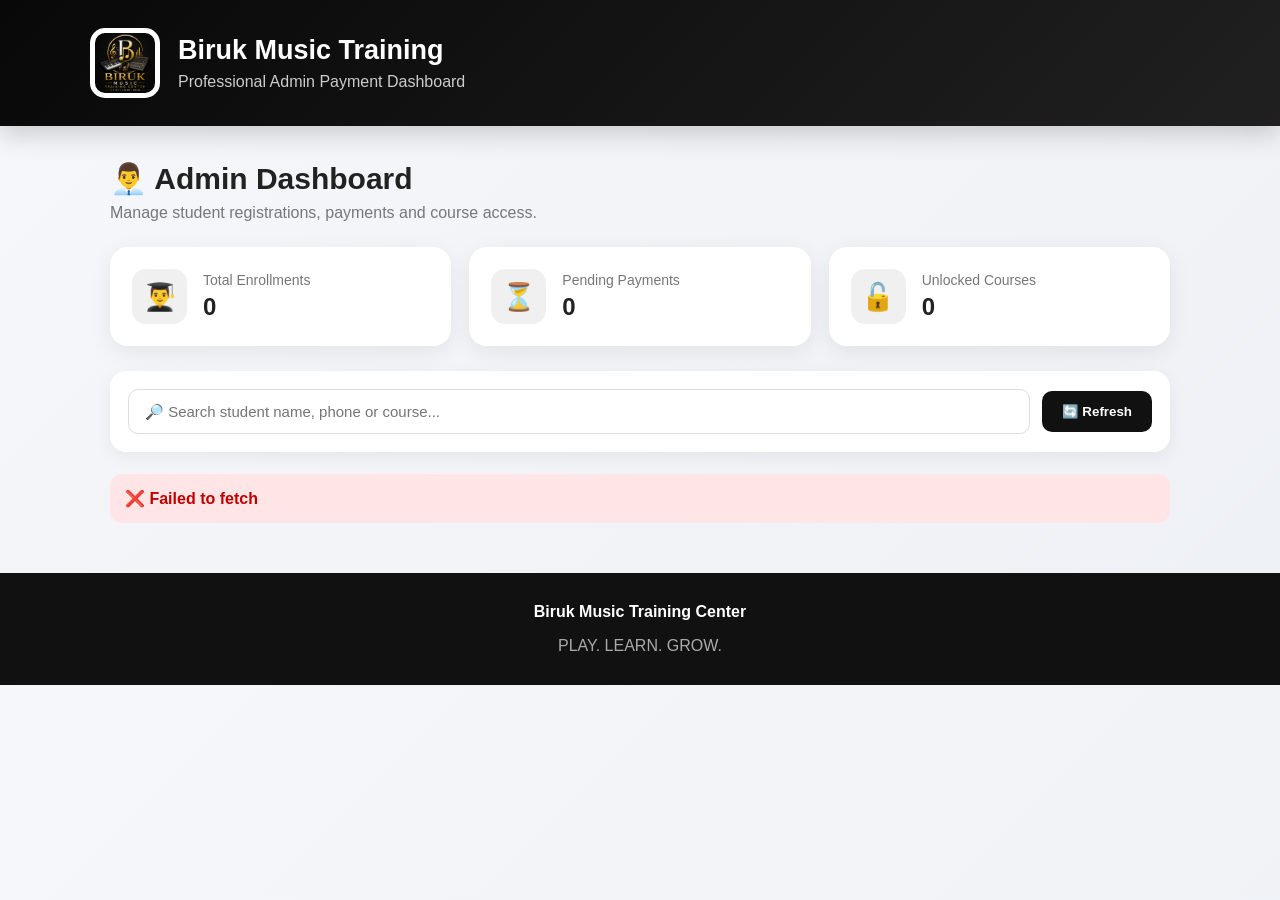
==== admin.html @ dd2a85e1 "Add files via upload" ====
<!DOCTYPE html>
<html lang="en">

<head>

<meta charset="UTF-8">

<meta name="viewport"
content="width=device-width, initial-scale=1.0">

<title>Biruk Music Training - Admin Dashboard</title>

<style>

/* =====================================================
   RESET
===================================================== */

* {
    box-sizing: border-box;
}

html {
    scroll-behavior: smooth;
}

body {
    margin: 0;
    font-family:
        Arial,
        Helvetica,
        sans-serif;
    background:
        linear-gradient(
            135deg,
            #f5f7fa,
            #eef1f5
        );
    color: #222;
}


/* =====================================================
   HEADER
===================================================== */

.header {

    background:
        linear-gradient(
            135deg,
            #080808,
            #202020
        );

    color: white;

    padding: 28px 20px;

    box-shadow:
        0 8px 25px
        rgba(0,0,0,0.18);

}

.header-content {

    max-width: 1100px;

    margin: auto;

    display: flex;

    align-items: center;

    gap: 18px;

}

.logo {

    width: 70px;

    height: 70px;

    object-fit: contain;

    border-radius: 15px;

    background: white;

    padding: 5px;

}

.header-text h1 {

    margin: 0;

    font-size: 27px;

}

.header-text p {

    margin: 7px 0 0;

    color: #ccc;

}


/* =====================================================
   MAIN
===================================================== */

.container {

    max-width: 1100px;

    margin: 35px auto;

    padding:
        0 20px;

}


/* =====================================================
   TITLE
===================================================== */

.page-title {

    margin-bottom: 25px;

}

.page-title h2 {

    margin: 0;

    font-size: 30px;

}

.page-title p {

    margin-top: 8px;

    color: #777;

}


/* =====================================================
   DASHBOARD STATS
===================================================== */

.stats {

    display: grid;

    grid-template-columns:
        repeat(3, 1fr);

    gap: 18px;

    margin-bottom: 25px;

}

.stat-card {

    background: white;

    padding: 22px;

    border-radius: 18px;

    box-shadow:
        0 6px 22px
        rgba(0,0,0,0.07);

    display: flex;

    align-items: center;

    gap: 16px;

    transition:
        transform .25s ease,
        box-shadow .25s ease;

}

.stat-card:hover {

    transform:
        translateY(-4px);

    box-shadow:
        0 12px 28px
        rgba(0,0,0,0.11);

}

.stat-icon {

    width: 55px;

    height: 55px;

    display: flex;

    align-items: center;

    justify-content: center;

    border-radius: 14px;

    font-size: 27px;

    background: #f0f0f0;

}

.stat-info span {

    display: block;

    color: #777;

    font-size: 14px;

    margin-bottom: 5px;

}

.stat-info strong {

    font-size: 24px;

}


/* =====================================================
   TOOLBAR
===================================================== */

.toolbar {

    background: white;

    padding: 18px;

    border-radius: 16px;

    margin-bottom: 22px;

    display: flex;

    gap: 12px;

    justify-content:
        space-between;

    align-items: center;

    flex-wrap: wrap;

    box-shadow:
        0 5px 18px
        rgba(0,0,0,0.06);

}

.search-box {

    flex: 1;

    min-width: 220px;

}

.search-box input {

    width: 100%;

    padding: 13px 16px;

    border: 1px solid #ddd;

    border-radius: 10px;

    font-size: 15px;

    outline: none;

}

.search-box input:focus {

    border-color: #111;

}

.refresh-button {

    border: none;

    padding: 13px 20px;

    border-radius: 10px;

    background: #111;

    color: white;

    font-weight: bold;

    cursor: pointer;

    transition: .2s;

}

.refresh-button:hover {

    background: #333;

    transform:
        translateY(-1px);

}


/* =====================================================
   MESSAGE
===================================================== */

#message {

    margin-bottom: 20px;

}

.success {

    background: #e5f8eb;

    color: #147a32;

    padding: 15px;

    border-radius: 12px;

    font-weight: bold;

}

.error {

    background: #ffe5e5;

    color: #c00000;

    padding: 15px;

    border-radius: 12px;

    font-weight: bold;

}

.info {

    background: #e8f1ff;

    color: #174ea6;

    padding: 15px;

    border-radius: 12px;

    font-weight: bold;

}


/* =====================================================
   LOADING
===================================================== */

.loading {

    background: white;

    padding: 50px 20px;

    border-radius: 18px;

    text-align: center;

    color: #777;

    font-size: 17px;

}


/* =====================================================
   STUDENT CARD
===================================================== */

.card {

    background: white;

    border-radius: 20px;

    padding: 25px;

    margin-bottom: 20px;

    box-shadow:
        0 7px 25px
        rgba(0,0,0,0.07);

    border:
        1px solid #eee;

    animation:
        fadeIn .4s ease;

}

@keyframes fadeIn {

    from {

        opacity: 0;

        transform:
            translateY(10px);

    }

    to {

        opacity: 1;

        transform:
            translateY(0);

    }

}


/* =====================================================
   STUDENT HEADER
===================================================== */

.student-header {

    display: flex;

    align-items: center;

    justify-content:
        space-between;

    gap: 15px;

    margin-bottom: 20px;

    padding-bottom: 17px;

    border-bottom:
        1px solid #eee;

}

.student-profile {

    display: flex;

    align-items: center;

    gap: 13px;

}

.student-avatar {

    width: 52px;

    height: 52px;

    border-radius: 50%;

    display: flex;

    align-items: center;

    justify-content: center;

    background: #111;

    color: white;

    font-size: 23px;

}

.student-name {

    font-size: 20px;

    font-weight: bold;

}


/* =====================================================
   INFORMATION GRID
===================================================== */

.info-grid {

    display: grid;

    grid-template-columns:
        repeat(2, 1fr);

    gap: 12px;

}

.info-item {

    background: #f8f9fa;

    padding: 14px;

    border-radius: 11px;

}

.info-item span {

    display: block;

    color: #777;

    font-size: 13px;

    margin-bottom: 5px;

}

.info-item strong {

    font-size: 15px;

}


/* =====================================================
   STATUS
===================================================== */

.status-row {

    display: flex;

    gap: 12px;

    flex-wrap: wrap;

    margin-top: 18px;

}

.badge {

    display: inline-flex;

    align-items: center;

    gap: 6px;

    padding: 8px 12px;

    border-radius: 30px;

    font-size: 13px;

    font-weight: bold;

}

.badge.pending {

    background: #fff1d8;

    color: #c66b00;

}

.badge.paid {

    background: #e3f8e9;

    color: #147a32;

}

.badge.locked {

    background: #ffe5e5;

    color: #c00000;

}

.badge.unlocked {

    background: #e3f8e9;

    color: #147a32;

}


/* =====================================================
   CONFIRM BUTTON
===================================================== */

.confirm-button {

    width: 100%;

    margin-top: 20px;

    padding: 15px;

    border: none;

    border-radius: 11px;

    background:
        linear-gradient(
            135deg,
            #168a3a,
            #0f6c2d
        );

    color: white;

    font-size: 16px;

    font-weight: bold;

    cursor: pointer;

    transition: .2s;

}

.confirm-button:hover {

    transform:
        translateY(-2px);

    box-shadow:
        0 7px 18px
        rgba(22,138,58,.25);

}

.confirm-button:disabled {

    background: #999;

    cursor: not-allowed;

    transform: none;

    box-shadow: none;

}


/* =====================================================
   EMPTY
===================================================== */

.empty {

    background: white;

    padding: 55px 20px;

    text-align: center;

    border-radius: 18px;

    box-shadow:
        0 5px 18px
        rgba(0,0,0,0.06);

}

.empty-icon {

    font-size: 50px;

    margin-bottom: 12px;

}

.empty h3 {

    margin: 5px 0;

}

.empty p {

    color: #777;

}


/* =====================================================
   FOOTER
===================================================== */

.footer {

    text-align: center;

    padding: 30px 15px;

    margin-top: 50px;

    background: #111;

    color: white;

}

.footer p {

    color: #aaa;

    margin-bottom: 0;

}


/* =====================================================
   MOBILE
===================================================== */

@media (max-width: 750px) {

    .header {

        padding: 22px 15px;

    }

    .header-content {

        align-items: flex-start;

    }

    .logo {

        width: 58px;

        height: 58px;

    }

    .header-text h1 {

        font-size: 21px;

    }

    .header-text p {

        font-size: 13px;

    }

    .container {

        margin-top: 25px;

        padding:
            0 14px;

    }

    .page-title h2 {

        font-size: 24px;

    }

    .stats {

        grid-template-columns: 1fr;

    }

    .info-grid {

        grid-template-columns: 1fr;

    }

    .student-header {

        align-items: flex-start;

    }

}

</style>

</head>


<body>


<!-- =====================================================
     HEADER
===================================================== -->

<header class="header">

    <div class="header-content">

        <img
            src="logo.png"
            alt="Biruk Music Training Logo"
            class="logo"
        >

        <div class="header-text">

            <h1>
                Biruk Music Training
            </h1>

            <p>
                Professional Admin Payment Dashboard
            </p>

        </div>

    </div>

</header>


<!-- =====================================================
     MAIN
===================================================== -->

<main class="container">


    <div class="page-title">

        <h2>
            👨‍💼 Admin Dashboard
        </h2>

        <p>
            Manage student registrations,
            payments and course access.
        </p>

    </div>


    <!-- =================================================
         STATS
    ================================================== -->

    <section class="stats">

        <div class="stat-card">

            <div class="stat-icon">
                👨‍🎓
            </div>

            <div class="stat-info">

                <span>
                    Total Enrollments
                </span>

                <strong
                    id="totalCount">
                    0
                </strong>

            </div>

        </div>


        <div class="stat-card">

            <div class="stat-icon">
                ⏳
            </div>

            <div class="stat-info">

                <span>
                    Pending Payments
                </span>

                <strong
                    id="pendingCount">
                    0
                </strong>

            </div>

        </div>


        <div class="stat-card">

            <div class="stat-icon">
                🔓
            </div>

            <div class="stat-info">

                <span>
                    Unlocked Courses
                </span>

                <strong
                    id="unlockedCount">
                    0
                </strong>

            </div>

        </div>

    </section>


    <!-- =================================================
         TOOLBAR
    ================================================== -->

    <section class="toolbar">

        <div class="search-box">

            <input
                type="search"
                id="searchInput"
                placeholder="🔎 Search student name, phone or course..."
            >

        </div>


        <button
            class="refresh-button"
            id="refreshButton"
            type="button">

            🔄 Refresh

        </button>

    </section>


    <div id="message"></div>


    <!-- =================================================
         STUDENTS
    ================================================== -->

    <section
        id="studentsContainer">

        <div class="loading">

            Loading students... ⏳

        </div>

    </section>


</main>


<!-- =====================================================
     FOOTER
===================================================== -->

<footer class="footer">

    <strong>
        Biruk Music Training Center
    </strong>

    <p>
        PLAY. LEARN. GROW.
    </p>

</footer>


<script>

/* =====================================================
   SUPABASE CONFIGURATION
===================================================== */

const SUPABASE_URL =
"https://ronwmcvqsksvbmbkaqgb.supabase.co";

const SUPABASE_REST_URL =
SUPABASE_URL + "/rest/v1/";

const SUPABASE_PUBLISHABLE_KEY =
"sb_publishable_PWLxrjF2dDUKDrApUJM1dQ_e9BfxDqO";


/* =====================================================
   EDGE FUNCTION
===================================================== */

const CONFIRM_PAYMENT_URL =
SUPABASE_URL +
"/functions/v1/confirm-payment";


/* =====================================================
   ELEMENTS
===================================================== */

const studentsContainer =
document.getElementById(
    "studentsContainer"
);

const totalCount =
document.getElementById(
    "totalCount"
);

const pendingCount =
document.getElementById(
    "pendingCount"
);

const unlockedCount =
document.getElementById(
    "unlockedCount"
);

const message =
document.getElementById(
    "message"
);

const refreshButton =
document.getElementById(
    "refreshButton"
);

const searchInput =
document.getElementById(
    "searchInput"
);


/* =====================================================
   DATA
===================================================== */

let allEnrollmentData = [];


/* =====================================================
   HEADERS
===================================================== */

function getHeaders() {

    return {

        "apikey":
            SUPABASE_PUBLISHABLE_KEY,

        "Authorization":
            "Bearer " +
            SUPABASE_PUBLISHABLE_KEY,

        "Content-Type":
            "application/json",

        "Accept":
            "application/json"

    };

}


/* =====================================================
   ESCAPE HTML
===================================================== */

function escapeHTML(value) {

    return String(value ?? "")

        .replaceAll(
            "&",
            "&amp;"
        )

        .replaceAll(
            "<",
            "&lt;"
        )

        .replaceAll(
            ">",
            "&gt;"
        )

        .replaceAll(
            '"',
            "&quot;"
        )

        .replaceAll(
            "'",
            "&#039;"
        );

}


/* =====================================================
   MESSAGE
===================================================== */

function showMessage(
    type,
    text
) {

    message.innerHTML = `

        <div class="${type}">

            ${escapeHTML(text)}

        </div>

    `;

}


/* =====================================================
   LOAD STUDENTS
===================================================== */

async function loadStudents() {

    studentsContainer.innerHTML = `

        <div class="loading">

            Loading students... ⏳

        </div>

    `;

    message.innerHTML = "";


    try {

        /* =============================================
           ENROLLMENTS
        ============================================= */

        const enrollmentResponse =
            await fetch(

                SUPABASE_REST_URL +
                "enrollments?select=*",

                {

                    method: "GET",

                    headers:
                        getHeaders()

                }

            );


        if (!enrollmentResponse.ok) {

            throw new Error(
                await enrollmentResponse.text()
            );

        }


        const enrollments =
            await enrollmentResponse.json();


        /* =============================================
           STUDENTS
        ============================================= */

        const studentResponse =
            await fetch(

                SUPABASE_REST_URL +
                "students?select=*",

                {

                    method: "GET",

                    headers:
                        getHeaders()

                }

            );


        if (!studentResponse.ok) {

            throw new Error(
                await studentResponse.text()
            );

        }


        const students =
            await studentResponse.json();


        /* =============================================
           COURSES
        ============================================= */

        const courseResponse =
            await fetch(

                SUPABASE_REST_URL +
                "courses?select=*",

                {

                    method: "GET",

                    headers:
                        getHeaders()

                }

            );


        if (!courseResponse.ok) {

            throw new Error(
                await courseResponse.text()
            );

        }


        const courses =
            await courseResponse.json();


        /* =============================================
           COMBINE DATA
        ============================================= */

        allEnrollmentData =
            enrollments.map(
                enrollment => {

                    const student =
                        students.find(
                            item =>
                                String(item.id) ===
                                String(
                                    enrollment.student_id
                                )
                        );


                    const course =
                        courses.find(
                            item =>
                                String(item.id) ===
                                String(
                                    enrollment.course_id
                                )
                        );


                    return {

                        enrollment,

                        student,

                        course

                    };

                }
            );


        updateStats();

        renderStudents(
            allEnrollmentData
        );

    }


    catch(error) {

        console.error(
            "LOAD ERROR:",
            error
        );


        totalCount.textContent =
            "0";

        pendingCount.textContent =
            "0";

        unlockedCount.textContent =
            "0";


        studentsContainer.innerHTML = `

            <div class="error">

                ❌
                ${escapeHTML(
                    error.message ||
                    "Failed to load students."
                )}

            </div>

        `;

    }

}


/* =====================================================
   UPDATE STATS
===================================================== */

function updateStats() {

    const total =
        allEnrollmentData.length;


    const pending =
        allEnrollmentData.filter(
            item =>
                item.enrollment.payment_status !==
                "paid"
        ).length;


    const unlocked =
        allEnrollmentData.filter(
            item =>
                item.enrollment.course_access === true
        ).length;


    totalCount.textContent =
        total;


    pendingCount.textContent =
        pending;


    unlockedCount.textContent =
        unlocked;

}


/* =====================================================
   RENDER STUDENTS
===================================================== */

function renderStudents(
    data
) {

    if (
        !data ||
        data.length === 0
    ) {

        studentsContainer.innerHTML = `

            <div class="empty">

                <div class="empty-icon">
                    📭
                </div>

                <h3>
                    No Students Found
                </h3>

                <p>
                    There are no enrollments
                    to display.
                </p>

            </div>

        `;

        return;

    }


    studentsContainer.innerHTML = "";


    data.forEach(
        item => {

            const enrollment =
                item.enrollment;

            const student =
                item.student;

            const course =
                item.course;


            const studentName =
                student?.full_name ||
                "Unknown Student";


            const phone =
                student?.phone ||
                "-";


            const email =
                student?.email ||
                "-";


            const courseName =
                course?.name ||
                "Unknown Course";


            const price =
                Number(
                    course?.price || 0
                );


            const status =
                enrollment.payment_status ||
                "pending";


            const access =
                enrollment.course_access === true;


            const card =
                document.createElement(
                    "article"
                );


            card.className =
                "card";


            card.dataset.search =
                (

                    studentName +
                    " " +
                    phone +
                    " " +
                    email +
                    " " +
                    courseName

                ).toLowerCase();


            card.innerHTML = `

                <div class="student-header">

                    <div class="student-profile">

                        <div class="student-avatar">

                            👤

                        </div>

                        <div>

                            <div class="student-name">

                                ${escapeHTML(
                                    studentName
                                )}

                            </div>

                            <small>
                                Student Registration
                            </small>

                        </div>

                    </div>

                </div>


                <div class="info-grid">


                    <div class="info-item">

                        <span>
                            📱 Phone
                        </span>

                        <strong>
                            ${escapeHTML(
                                phone
                            )}
                        </strong>

                    </div>


                    <div class="info-item">

                        <span>
                            📧 Email
                        </span>

                        <strong>
                            ${escapeHTML(
                                email
                            )}
                        </strong>

                    </div>


                    <div class="info-item">

                        <span>
                            🎓 Course
                        </span>

                        <strong>
                            ${escapeHTML(
                                courseName
                            )}
                        </strong>

                    </div>


                    <div class="info-item">

                        <span>
                            💰 Course Fee
                        </span>

                        <strong>
                            ${price.toLocaleString()}
                            ETB
                        </strong>

                    </div>


                    <div class="info-item">

                        <span>
                            🔑 Transaction Ref
                        </span>

                        <strong>
                            ${escapeHTML(
                                enrollment.tx_ref ||
                                "-"
                            )}
                        </strong>

                    </div>


                    <div class="info-item">

                        <span>
                            🆔 Enrollment ID
                        </span>

                        <strong>
                            ${escapeHTML(
                                enrollment.id ||
                                "-"
                            )}
                        </strong>

                    </div>

                </div>


                <div class="status-row">

                    <span class="badge ${
                        status === "paid"
                        ? "paid"
                        : "pending"
                    }">

                        ${
                            status === "paid"
                            ? "✅ PAID"
                            : "⏳ PAYMENT PENDING"
                        }

                    </span>


                    <span class="badge ${
                        access
                        ? "unlocked"
                        : "locked"
                    }">

                        ${
                            access
                            ? "🔓 COURSE UNLOCKED"
                            : "🔒 COURSE LOCKED"
                        }

                    </span>

                </div>

            `;


            /* =========================================
               CONFIRM BUTTON
            ========================================= */

            if (
                status !== "paid"
            ) {

                const button =
                    document.createElement(
                        "button"
                    );


                button.type =
                    "button";


                button.className =
                    "confirm-button";


                button.textContent =
                    "✅ CONFIRM PAYMENT";


                button.onclick =
                    function() {

                        confirmPayment(
                            enrollment.id,
                            button
                        );

                    };


                card.appendChild(
                    button
                );

            }


            else {

                const info =
                    document.createElement(
                        "div"
                    );


                info.className =
                    access
                    ? "success"
                    : "info";


                info.style.marginTop =
                    "20px";


                info.textContent =
                    access

                    ? "✅ Payment confirmed — Course access is unlocked."

                    : "⚠️ Payment is paid, but course access is still locked.";


                card.appendChild(
                    info
                );

            }


            studentsContainer.appendChild(
                card
            );

        }
    );

}


/* =====================================================
   CONFIRM PAYMENT
===================================================== */

async function confirmPayment(
    enrollmentId,
    button
) {

    const confirmed =
        window.confirm(
            "Kaffaltii kana mirkaneessuu barbaaddaa?"
        );


    if (!confirmed) {

        return;

    }


    button.disabled =
        true;


    button.textContent =
        "Confirming... ⏳";


    try {

        const response =
            await fetch(

                CONFIRM_PAYMENT_URL,

                {

                    method: "POST",

                    headers: {

                        "Content-Type":
                            "application/json",

                        "apikey":
                            SUPABASE_PUBLISHABLE_KEY,

                        "Authorization":
                            "Bearer " +
                            SUPABASE_PUBLISHABLE_KEY

                    },

                    body:
                        JSON.stringify({

                            enrollment_id:
                                enrollmentId

                        })

                }

            );


        const text =
            await response.text();


        let result = {};


        try {

            result =
                text
                ? JSON.parse(text)
                : {};

        }

        catch {

            result = {

                success: false,

                error:
                    text ||
                    "Invalid server response."

            };

        }


        if (!response.ok) {

            throw new Error(

                result.error ||
                result.message ||
                `Server returned HTTP ${response.status}`

            );

        }


        if (
            result.success !== true
        ) {

            throw new Error(

                result.error ||
                "Payment confirmation failed."

            );

        }


        showMessage(

            "success",

            "✅ Payment confirmed successfully. Course unlocked."

        );


        await loadStudents();

    }


    catch(error) {

        console.error(
            "CONFIRM PAYMENT ERROR:",
            error
        );


        showMessage(

            "error",

            "❌ " +
            (
                error.message ||
                "Payment confirmation failed."
            )

        );


        button.disabled =
            false;


        button.textContent =
            "✅ CONFIRM PAYMENT";

    }

}


/* =====================================================
   SEARCH
===================================================== */

searchInput.addEventListener(
    "input",
    function() {

        const query =
            this.value
            .trim()
            .toLowerCase();


        if (!query) {

            renderStudents(
                allEnrollmentData
            );

            return;

        }


        const filtered =
            allEnrollmentData.filter(
                item => {

                    const student =
                        item.student;

                    const course =
                        item.course;

                    const enrollment =
                        item.enrollment;


                    const text = (

                        student?.full_name +
                        " " +
                        student?.phone +
                        " " +
                        student?.email +
                        " " +
                        course?.name +
                        " " +
                        enrollment?.tx_ref

                    ).toLowerCase();


                    return text.includes(
                        query
                    );

                }
            );


        renderStudents(
            filtered
        );

    }
);


/* =====================================================
   REFRESH
===================================================== */

refreshButton.onclick =
    async function() {

        refreshButton.disabled =
            true;

        refreshButton.textContent =
            "Refreshing... ⏳";


        await loadStudents();


        refreshButton.disabled =
            false;

        refreshButton.textContent =
            "🔄 Refresh";

    };


/* =====================================================
   INITIAL LOAD
===================================================== */

loadStudents();

</script>


</body>

</html>
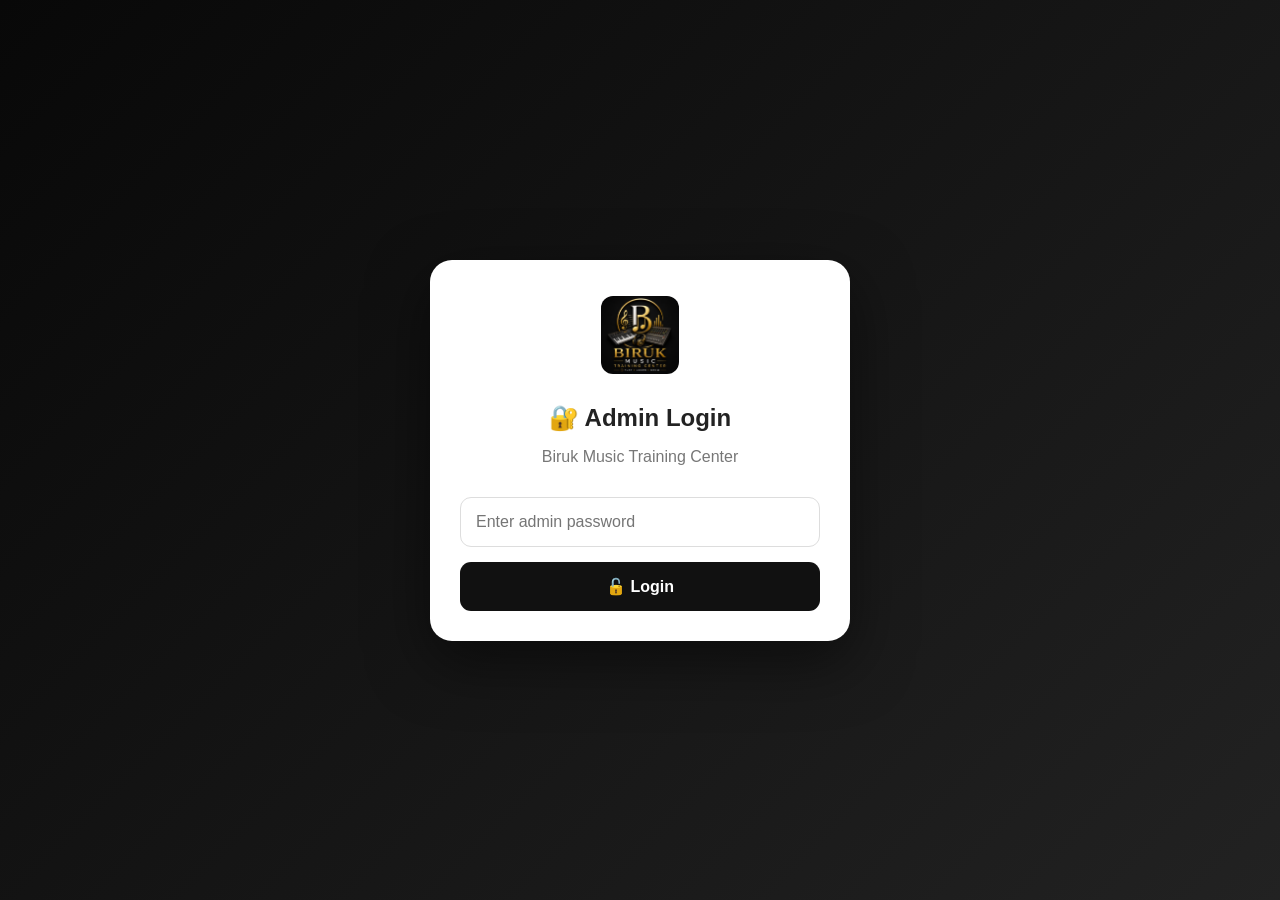
==== commit 9a8fbf06: "Update admin.html" ====
--- a/admin.html
+++ b/admin.html
@@ -41,6 +41,169 @@
 
 
 /* =====================================================
+   ADMIN LOGIN
+===================================================== */
+
+#adminLogin {
+
+    position: fixed;
+
+    inset: 0;
+
+    z-index: 99999;
+
+    background:
+        linear-gradient(
+            135deg,
+            #080808,
+            #222
+        );
+
+    display: flex;
+
+    align-items: center;
+
+    justify-content: center;
+
+    padding: 20px;
+
+}
+
+
+.admin-login-box {
+
+    width: 100%;
+
+    max-width: 420px;
+
+    background: white;
+
+    padding: 30px;
+
+    border-radius: 22px;
+
+    box-shadow:
+        0 20px 60px
+        rgba(0,0,0,.5);
+
+    text-align: center;
+
+}
+
+
+.admin-login-logo {
+
+    width: 90px;
+
+    height: 90px;
+
+    object-fit: contain;
+
+    background: white;
+
+    border-radius: 18px;
+
+    padding: 6px;
+
+    margin-bottom: 15px;
+
+}
+
+
+.admin-login-box h2 {
+
+    margin:
+        5px 0 8px;
+
+}
+
+
+.admin-login-box p {
+
+    color: #777;
+
+}
+
+
+#adminPassword {
+
+    width: 100%;
+
+    padding: 15px;
+
+    border:
+        1px solid #ddd;
+
+    border-radius: 11px;
+
+    margin-top: 15px;
+
+    font-size: 16px;
+
+    outline: none;
+
+}
+
+
+#adminPassword:focus {
+
+    border-color: #111;
+
+}
+
+
+#adminLoginButton {
+
+    width: 100%;
+
+    padding: 15px;
+
+    margin-top: 15px;
+
+    border: 0;
+
+    border-radius: 11px;
+
+    background: #111;
+
+    color: white;
+
+    font-weight: bold;
+
+    font-size: 16px;
+
+    cursor: pointer;
+
+}
+
+
+#adminLoginButton:hover {
+
+    background: #333;
+
+}
+
+
+#adminLoginError {
+
+    display: none;
+
+    margin-top: 15px;
+
+    padding: 12px;
+
+    border-radius: 10px;
+
+    background: #ffe5e5;
+
+    color: #c00000;
+
+    font-weight: bold;
+
+}
+
+
+/* =====================================================
    HEADER
 ===================================================== */
 
@@ -63,6 +226,7 @@
 
 }
 
+
 .header-content {
 
     max-width: 1100px;
@@ -75,7 +239,10 @@
 
     gap: 18px;
 
-}
+    flex-wrap: wrap;
+
+}
+
 
 .logo {
 
@@ -93,6 +260,14 @@
 
 }
 
+
+.header-text {
+
+    flex: 1;
+
+}
+
+
 .header-text h1 {
 
     margin: 0;
@@ -101,11 +276,44 @@
 
 }
 
+
 .header-text p {
 
-    margin: 7px 0 0;
+    margin:
+        7px 0 0;
 
     color: #ccc;
+
+}
+
+
+/* =====================================================
+   LOGOUT
+===================================================== */
+
+#adminLogoutButton {
+
+    padding: 12px 16px;
+
+    border:
+        1px solid #555;
+
+    border-radius: 10px;
+
+    background: #111;
+
+    color: white;
+
+    font-weight: bold;
+
+    cursor: pointer;
+
+}
+
+
+#adminLogoutButton:hover {
+
+    background: #333;
 
 }
 
@@ -136,6 +344,7 @@
 
 }
 
+
 .page-title h2 {
 
     margin: 0;
@@ -143,6 +352,7 @@
     font-size: 30px;
 
 }
+
 
 .page-title p {
 
@@ -169,6 +379,7 @@
     margin-bottom: 25px;
 
 }
+
 
 .stat-card {
 
@@ -194,6 +405,7 @@
 
 }
 
+
 .stat-card:hover {
 
     transform:
@@ -205,6 +417,7 @@
 
 }
 
+
 .stat-icon {
 
     width: 55px;
@@ -225,6 +438,7 @@
 
 }
 
+
 .stat-info span {
 
     display: block;
@@ -236,6 +450,7 @@
     margin-bottom: 5px;
 
 }
+
 
 .stat-info strong {
 
@@ -275,6 +490,7 @@
 
 }
 
+
 .search-box {
 
     flex: 1;
@@ -283,13 +499,15 @@
 
 }
 
+
 .search-box input {
 
     width: 100%;
 
     padding: 13px 16px;
 
-    border: 1px solid #ddd;
+    border:
+        1px solid #ddd;
 
     border-radius: 10px;
 
@@ -299,12 +517,14 @@
 
 }
 
+
 .search-box input:focus {
 
     border-color: #111;
 
 }
 
+
 .refresh-button {
 
     border: none;
@@ -324,6 +544,7 @@
     transition: .2s;
 
 }
+
 
 .refresh-button:hover {
 
@@ -335,6 +556,15 @@
 }
 
 
+.refresh-button:disabled {
+
+    opacity: .65;
+
+    cursor: not-allowed;
+
+}
+
+
 /* =====================================================
    MESSAGE
 ===================================================== */
@@ -345,6 +575,7 @@
 
 }
 
+
 .success {
 
     background: #e5f8eb;
@@ -359,6 +590,7 @@
 
 }
 
+
 .error {
 
     background: #ffe5e5;
@@ -372,6 +604,7 @@
     font-weight: bold;
 
 }
+
 
 .info {
 
@@ -435,6 +668,7 @@
 
 }
 
+
 @keyframes fadeIn {
 
     from {
@@ -482,6 +716,7 @@
 
 }
 
+
 .student-profile {
 
     display: flex;
@@ -492,6 +727,7 @@
 
 }
 
+
 .student-avatar {
 
     width: 52px;
@@ -513,6 +749,7 @@
     font-size: 23px;
 
 }
+
 
 .student-name {
 
@@ -538,6 +775,7 @@
 
 }
 
+
 .info-item {
 
     background: #f8f9fa;
@@ -546,7 +784,10 @@
 
     border-radius: 11px;
 
-}
+    overflow-wrap: anywhere;
+
+}
+
 
 .info-item span {
 
@@ -560,6 +801,7 @@
 
 }
 
+
 .info-item strong {
 
     font-size: 15px;
@@ -583,6 +825,7 @@
 
 }
 
+
 .badge {
 
     display: inline-flex;
@@ -601,6 +844,7 @@
 
 }
 
+
 .badge.pending {
 
     background: #fff1d8;
@@ -609,6 +853,7 @@
 
 }
 
+
 .badge.paid {
 
     background: #e3f8e9;
@@ -617,6 +862,7 @@
 
 }
 
+
 .badge.locked {
 
     background: #ffe5e5;
@@ -624,6 +870,7 @@
     color: #c00000;
 
 }
+
 
 .badge.unlocked {
 
@@ -669,6 +916,7 @@
 
 }
 
+
 .confirm-button:hover {
 
     transform:
@@ -680,6 +928,7 @@
 
 }
 
+
 .confirm-button:disabled {
 
     background: #999;
@@ -713,6 +962,7 @@
 
 }
 
+
 .empty-icon {
 
     font-size: 50px;
@@ -721,12 +971,14 @@
 
 }
 
+
 .empty h3 {
 
     margin: 5px 0;
 
 }
 
+
 .empty p {
 
     color: #777;
@@ -752,6 +1004,7 @@
 
 }
 
+
 .footer p {
 
     color: #aaa;
@@ -769,16 +1022,20 @@
 
     .header {
 
-        padding: 22px 15px;
+        padding:
+            22px 15px;
 
     }
 
+
     .header-content {
 
-        align-items: flex-start;
+        align-items:
+            flex-start;
 
     }
 
+
     .logo {
 
         width: 58px;
@@ -787,17 +1044,29 @@
 
     }
 
+
     .header-text h1 {
 
         font-size: 21px;
 
     }
 
+
     .header-text p {
 
         font-size: 13px;
 
     }
+
+
+    #adminLogoutButton {
+
+        width: 100%;
+
+        margin-left: 0;
+
+    }
+
 
     .container {
 
@@ -808,38 +1077,128 @@
 
     }
 
+
     .page-title h2 {
 
         font-size: 24px;
 
     }
 
+
     .stats {
 
-        grid-template-columns: 1fr;
+        grid-template-columns:
+            1fr;
 
     }
 
+
     .info-grid {
 
-        grid-template-columns: 1fr;
+        grid-template-columns:
+            1fr;
 
     }
 
+
     .student-header {
 
-        align-items: flex-start;
+        align-items:
+            flex-start;
 
     }
 
 }
 
+
+/* =====================================================
+   SMALL PHONE
+===================================================== */
+
+@media (max-width: 420px) {
+
+    .card {
+
+        padding: 18px;
+
+    }
+
+
+    .toolbar {
+
+        padding: 14px;
+
+    }
+
+
+    .refresh-button {
+
+        width: 100%;
+
+    }
+
+
+    .student-name {
+
+        font-size: 17px;
+
+    }
+
+}
+
 </style>
 
 </head>
 
 
 <body>
+
+
+<!-- =====================================================
+     ADMIN LOGIN
+===================================================== -->
+
+<div id="adminLogin">
+
+    <div class="admin-login-box">
+
+        <img
+            src="logo.png"
+            alt="Biruk Music Training Logo"
+            class="admin-login-logo"
+        >
+
+        <h2>
+            🔐 Admin Login
+        </h2>
+
+        <p>
+            Biruk Music Training Center
+        </p>
+
+        <input
+            type="password"
+            id="adminPassword"
+            placeholder="Enter admin password"
+            autocomplete="current-password"
+        >
+
+        <button
+            type="button"
+            id="adminLoginButton"
+        >
+            🔓 Login
+        </button>
+
+        <div id="adminLoginError">
+
+            ❌ Incorrect admin password.
+
+        </div>
+
+    </div>
+
+</div>
 
 
 <!-- =====================================================
@@ -868,6 +1227,16 @@
 
         </div>
 
+
+        <button
+            id="adminLogoutButton"
+            type="button"
+        >
+
+            🚪 Logout
+
+        </button>
+
     </div>
 
 </header>
@@ -899,6 +1268,7 @@
     ================================================== -->
 
     <section class="stats">
+
 
         <div class="stat-card">
 
@@ -988,7 +1358,8 @@
         <button
             class="refresh-button"
             id="refreshButton"
-            type="button">
+            type="button"
+        >
 
             🔄 Refresh
 
@@ -1004,8 +1375,7 @@
          STUDENTS
     ================================================== -->
 
-    <section
-        id="studentsContainer">
+    <section id="studentsContainer">
 
         <div class="loading">
 
@@ -1059,6 +1429,47 @@
 const CONFIRM_PAYMENT_URL =
 SUPABASE_URL +
 "/functions/v1/confirm-payment";
+
+
+/* =====================================================
+   ADMIN LOGIN
+===================================================== */
+
+/*
+   NOTE:
+   Kun frontend login qofa.
+   Security dhugaa irratti Supabase Auth + RLS
+   fayyadamuun caalaatti nageenya qaba.
+*/
+
+const ADMIN_PASSWORD =
+"Birukh@2026";
+
+
+const adminLogin =
+document.getElementById(
+    "adminLogin"
+);
+
+const adminPassword =
+document.getElementById(
+    "adminPassword"
+);
+
+const adminLoginButton =
+document.getElementById(
+    "adminLoginButton"
+);
+
+const adminLoginError =
+document.getElementById(
+    "adminLoginError"
+);
+
+const adminLogoutButton =
+document.getElementById(
+    "adminLogoutButton"
+);
 
 
 /* =====================================================
@@ -1193,6 +1604,154 @@
 
 
 /* =====================================================
+   ADMIN LOGIN CHECK
+===================================================== */
+
+function checkAdminLogin() {
+
+    const loggedIn =
+        sessionStorage.getItem(
+            "biruk_admin_logged_in"
+        );
+
+
+    if (
+        loggedIn === "true"
+    ) {
+
+        adminLogin.style.display =
+            "none";
+
+        document.body.style.overflow =
+            "auto";
+
+        loadStudents();
+
+    }
+
+    else {
+
+        adminLogin.style.display =
+            "flex";
+
+        document.body.style.overflow =
+            "hidden";
+
+        studentsContainer.innerHTML = "";
+
+    }
+
+}
+
+
+/* =====================================================
+   ADMIN LOGIN
+===================================================== */
+
+adminLoginButton.onclick =
+    function() {
+
+        const password =
+            adminPassword.value.trim();
+
+
+        if (
+            password ===
+            ADMIN_PASSWORD
+        ) {
+
+            sessionStorage.setItem(
+                "biruk_admin_logged_in",
+                "true"
+            );
+
+
+            adminLoginError.style.display =
+                "none";
+
+
+            adminPassword.value =
+                "";
+
+
+            adminLogin.style.display =
+                "none";
+
+
+            document.body.style.overflow =
+                "auto";
+
+
+            loadStudents();
+
+        }
+
+        else {
+
+            adminLoginError.style.display =
+                "block";
+
+            adminPassword.value =
+                "";
+
+            adminPassword.focus();
+
+        }
+
+    };
+
+
+/* =====================================================
+   ENTER KEY LOGIN
+===================================================== */
+
+adminPassword.addEventListener(
+    "keydown",
+    function(event) {
+
+        if (
+            event.key === "Enter"
+        ) {
+
+            adminLoginButton.click();
+
+        }
+
+    }
+);
+
+
+/* =====================================================
+   ADMIN LOGOUT
+===================================================== */
+
+adminLogoutButton.onclick =
+    function() {
+
+        const confirmed =
+            window.confirm(
+                "Admin irraa logout gochuu barbaaddaa?"
+            );
+
+
+        if (!confirmed) {
+
+            return;
+
+        }
+
+
+        sessionStorage.removeItem(
+            "biruk_admin_logged_in"
+        );
+
+
+        location.reload();
+
+    };
+
+
+/* =====================================================
    LOAD STUDENTS
 ===================================================== */
 
@@ -1235,7 +1794,9 @@
             );
 
 
-        if (!enrollmentResponse.ok) {
+        if (
+            !enrollmentResponse.ok
+        ) {
 
             throw new Error(
                 await enrollmentResponse.text()
@@ -1270,7 +1831,9 @@
             );
 
 
-        if (!studentResponse.ok) {
+        if (
+            !studentResponse.ok
+        ) {
 
             throw new Error(
                 await studentResponse.text()
@@ -1305,7 +1868,9 @@
             );
 
 
-        if (!courseResponse.ok) {
+        if (
+            !courseResponse.ok
+        ) {
 
             throw new Error(
                 await courseResponse.text()
@@ -1362,6 +1927,7 @@
 
         updateStats();
 
+
         renderStudents(
             allEnrollmentData
         );
@@ -1484,7 +2050,8 @@
     }
 
 
-    studentsContainer.innerHTML = "";
+    studentsContainer.innerHTML =
+        "";
 
 
     data.forEach(
@@ -1566,9 +2133,7 @@
                     <div class="student-profile">
 
                         <div class="student-avatar">
-
                             👤
-
                         </div>
 
                         <div>
@@ -1910,7 +2475,9 @@
         }
 
 
-        if (!response.ok) {
+        if (
+            !response.ok
+        ) {
 
             throw new Error(
 
@@ -2025,22 +2592,38 @@
 
                     const text = (
 
-                        student?.full_name +
-                        " " +
-                        student?.phone +
-                        " " +
-                        student?.email +
-                        " " +
-                        course?.name +
-                        " " +
-                        enrollment?.tx_ref
-
-                    ).toLowerCase();
-
-
-                    return text.includes(
-                        query
+                        student?.full_name ||
+                        ""
+
+
+                    ) + " " + (
+
+                        student?.phone ||
+                        ""
+
+                    ) + " " + (
+
+                        student?.email ||
+                        ""
+
+                    ) + " " + (
+
+                        course?.name ||
+                        ""
+
+                    ) + " " + (
+
+                        enrollment?.tx_ref ||
+                        ""
+
                     );
+
+
+                    return text
+                        .toLowerCase()
+                        .includes(
+                            query
+                        );
 
                 }
             );
@@ -2064,6 +2647,7 @@
         refreshButton.disabled =
             true;
 
+
         refreshButton.textContent =
             "Refreshing... ⏳";
 
@@ -2074,6 +2658,7 @@
         refreshButton.disabled =
             false;
 
+
         refreshButton.textContent =
             "🔄 Refresh";
 
@@ -2081,14 +2666,14 @@
 
 
 /* =====================================================
-   INITIAL LOAD
-===================================================== */
-
-loadStudents();
+   START ADMIN
+===================================================== */
+
+checkAdminLogin();
 
 </script>
 
 
 </body>
 
-</html>+</html>
